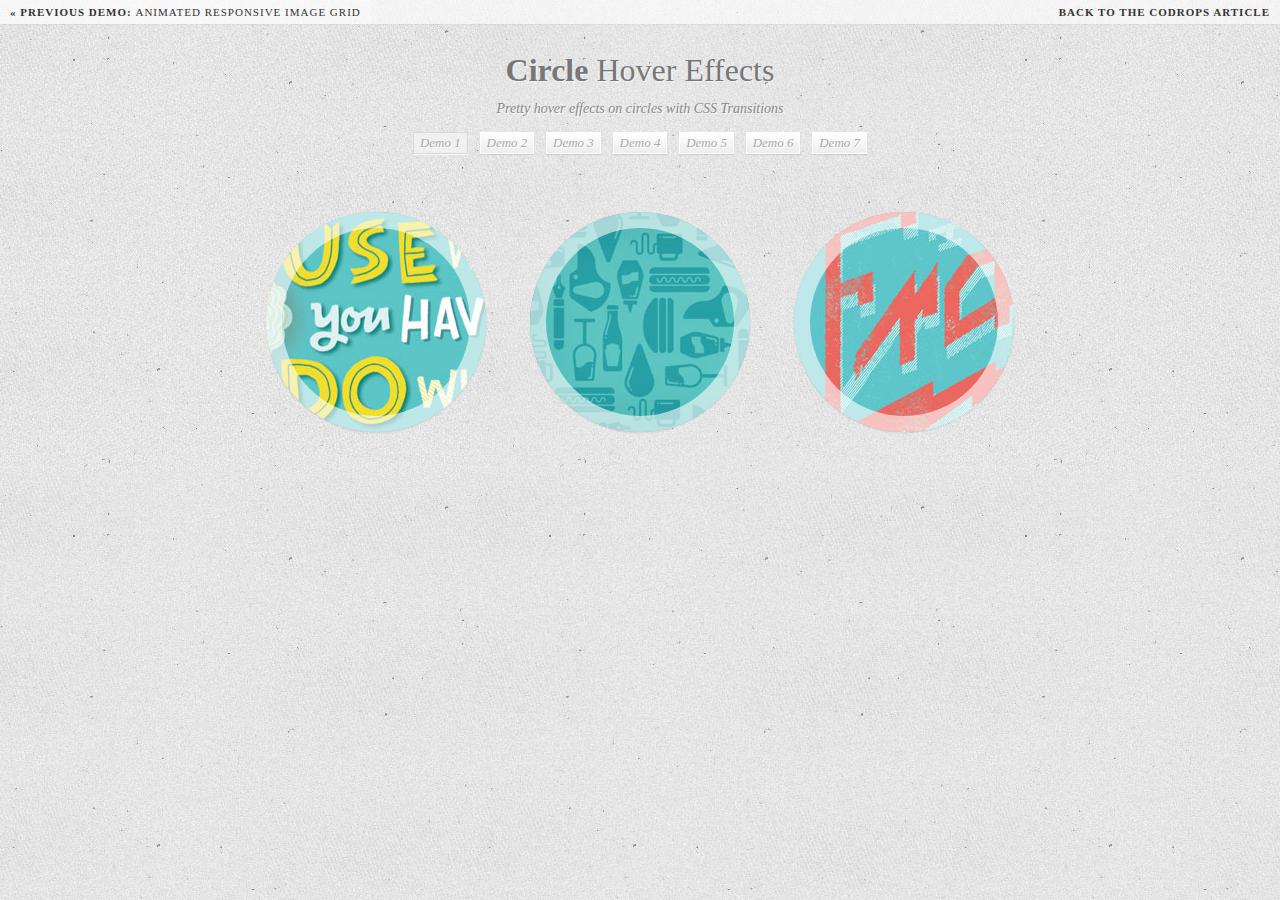
==== CircleHoverEffects/index.html @ 29bbd23d "hover effects" ====
<!DOCTYPE html>
<html lang="en">
    <head>
		<meta charset="UTF-8" />
        <meta http-equiv="X-UA-Compatible" content="IE=edge,chrome=1"> 
		<meta name="viewport" content="width=device-width, initial-scale=1.0"> 
        <title>Circle Hover Effects with CSS Transitions</title>
        <meta name="description" content="Circle Hover Effects with CSS Transitions" />
        <meta name="keywords" content="circle, border-radius, hover, css3, transition, image, thumbnail, effect, 3d" />
        <meta name="author" content="Codrops" />
        <link rel="shortcut icon" href="../favicon.ico"> 
        <link rel="stylesheet" type="text/css" href="css/demo.css" />
		<link rel="stylesheet" type="text/css" href="css/common.css" />
        <link rel="stylesheet" type="text/css" href="css/style.css" />
		<link href='http://fonts.googleapis.com/css?family=Open+Sans:300,700' rel='stylesheet' type='text/css' />
		<script type="text/javascript" src="js/modernizr.custom.79639.js"></script> 
		<!--[if lte IE 8]><style>.main{display:none;} .support-note .note-ie{display:block;}</style><![endif]-->
    </head>
    <body>
        <div class="container">
		
			<!-- Codrops top bar -->
            <div class="codrops-top">
                <a href="http://tympanus.net/Development/AnimatedResponsiveImageGrid/">
                    <strong>&laquo; Previous Demo: </strong>Animated Responsive Image Grid
                </a>
                <span class="right">
                    <a href=" http://tympanus.net/codrops/2012/08/08/circle-hover-effects-with-css-transitions/">
                        <strong>Back to the Codrops Article</strong>
                    </a>
                </span>
                <div class="clr"></div>
            </div><!--/ Codrops top bar -->
			
			<header>
			
				<h1><strong>Circle</strong> Hover Effects</h1>
				<h2>Pretty hover effects on circles with CSS Transitions</h2>
				
				<nav class="codrops-demos">
					<a class="current-demo" href="index.html">Demo 1</a>
					<a href="index2.html">Demo 2</a>
					<a href="index3.html">Demo 3</a>
					<a href="index4.html">Demo 4</a>
					<a href="index5.html">Demo 5</a>
					<a href="index6.html">Demo 6</a>
					<a href="index7.html">Demo 7</a>
				</nav>
				
				<div class="support-note"><!-- let's check browser support with modernizr -->
					<!--span class="no-cssanimations">CSS animations are not supported in your browser</span-->
					<span class="no-csstransforms">CSS transforms are not supported in your browser</span>
					<!--span class="no-csstransforms3d">CSS 3D transforms are not supported in your browser</span-->
					<span class="no-csstransitions">CSS transitions are not supported in your browser</span>
					<span class="note-ie">Sorry, only modern browsers.</span>
				</div>
				
			</header>
			
			<section class="main">
			
				<ul class="ch-grid">
					<li>
						<div class="ch-item ch-img-1">
							<div class="ch-info">
								<h3>Use what you have</h3>
								<p>by Angela Duncan <a href="http://drbl.in/eOPF">View on Dribbble</a></p>
							</div>
						</div>
					</li>
					<li>
						<div class="ch-item ch-img-2">
							<div class="ch-info">
								<h3>Common Causes of Stains</h3>
								<p>by Antonio F. Mondragon <a href="http://drbl.in/eKMi">View on Dribbble</a></p>
							</div>
						</div>
					</li>
					<li>
						<div class="ch-item ch-img-3">
							<div class="ch-info">
								<h3>Pink Lightning</h3>
								<p>by Charlie Wagers <a href="http://drbl.in/ekhp">View on Dribbble</a></p>
							</div>
						</div>
					</li>
				</ul>
				
			</section>
			
        </div>
    </body>
</html>
---- CircleHoverEffects/css/demo.css ----
@import url('normalize.css');

/* General Demo Style */
body{
	font-family: Cambria, Georgia, serif;
	background: #f9f9f9 url(../images/bg.jpg);
	font-weight: 300;
	font-size: 15px;
	color: #333;
	-webkit-font-smoothing: antialiased;
	overflow-y: scroll;
	overflow-x: hidden;
}
a{
	color: #555;
	text-decoration: none;
}
.container{
	width: 100%;
	position: relative;
}
.clr{
	clear: both;
	padding: 0;
	height: 0;
	margin: 0;
}
.main{
	width: 90%;
	margin: 0 auto;
	position: relative;
}
.container > header{
	margin: 10px;
	padding: 20px 10px 10px 10px;
	position: relative;
	display: block;
	text-shadow: 1px 1px 1px rgba(0,0,0,0.2);
    text-align: center;
}
.container > header h1{
	font-size: 32px;
	line-height: 32px;
	margin: 0;
	position: relative;
	font-weight: 300;
	color: #777;
	text-shadow: 1px 1px 1px rgba(255,255,255,0.7);
}
.container > header h2{
	font-size: 14px;
	font-weight: 300;
	font-style: italic;
	margin: 0;
	padding: 15px 0 5px 0;
	color: #888;
	text-shadow: 1px 1px 1px rgba(255,255,255,0.9);
}
/* Header Style */
.codrops-top{
	line-height: 24px;
	font-size: 11px;
	background: #fff;
	background: rgba(255, 255, 255, 0.6);
	text-transform: uppercase;
	z-index: 9999;
	position: relative;
	box-shadow: 1px 0px 2px rgba(0,0,0,0.1);
}
.codrops-top a{
	padding: 0px 10px;
	letter-spacing: 1px;
	color: #333;
	display: inline-block;
}
.codrops-top a:hover{
	background: rgba(255,255,255,0.3);
}
.codrops-top span.right{
	float: right;
}
.codrops-top span.right a{
	float: left;
	display: block;
}
/* Demo Buttons Style */
.codrops-demos{
    text-align:center;
	display: block;
	line-height: 30px;
	padding: 5px 0px;
}
.codrops-demos a{
    display: inline-block;
	font-style: italic;
	margin: 0px 4px;
	padding: 0px 6px;
	color: #aaa;
	line-height: 20px;	
	font-size: 13px;
	text-shadow: 1px 1px 1px #fff;
	border: 1px solid #fff;
	background: #ffffff; /* Old browsers */
	background: -moz-linear-gradient(top, #ffffff 0%, #f6f6f6 47%, #ededed 100%); /* FF3.6+ */
	background: -webkit-gradient(linear, left top, left bottom, color-stop(0%,#ffffff), color-stop(47%,#f6f6f6), color-stop(100%,#ededed)); /* Chrome,Safari4+ */
	background: -webkit-linear-gradient(top, #ffffff 0%,#f6f6f6 47%,#ededed 100%); /* Chrome10+,Safari5.1+ */
	background: -o-linear-gradient(top, #ffffff 0%,#f6f6f6 47%,#ededed 100%); /* Opera 11.10+ */
	background: -ms-linear-gradient(top, #ffffff 0%,#f6f6f6 47%,#ededed 100%); /* IE10+ */
	background: linear-gradient(top, #ffffff 0%,#f6f6f6 47%,#ededed 100%); /* W3C */
	filter: progid:DXImageTransform.Microsoft.gradient( startColorstr='#ffffff', endColorstr='#ededed',GradientType=0 ); /* IE6-9 */
	box-shadow: 0 1px 1px rgba(0, 0, 0, 0.1);
}
.codrops-demos a:hover{
	color: #333;
	background: #fff;
}
.codrops-demos a:active{
	background: #fff;
}
.codrops-demos a.current-demo,
.codrops-demos a.current-demo:hover{
	background: #f0f0f0;
	border-color: #d9d9d9;
	color: #aaa;
	box-shadow: 0 1px 1px rgba(255,255,255,0.7);
	filter: progid:DXImageTransform.Microsoft.gradient( startColorstr='#f6f6f6', endColorstr='#f6f6f6',GradientType=0 ); /* IE6-9 */
}

.support-note span{
	color: #ac375d;
	font-size: 16px;
	display: none;
	font-weight: bold;
	text-align: center;
	padding: 5px 0;
}
.no-cssanimations .support-note span.no-cssanimations,
.no-csstransforms .support-note span.no-csstransforms,
.no-csstransforms3d .support-note span.no-csstransforms3d,
.no-csstransitions .support-note span.no-csstransitions{
	display: block;
}
---- CircleHoverEffects/css/common.css ----
.ch-grid {
	margin: 20px 0 0 0;
	padding: 0;
	list-style: none;
	display: block;
	text-align: center;
	width: 100%;
}

.ch-grid:after,
.ch-item:before {
	content: '';
    display: table;
}

.ch-grid:after {
	clear: both;
}

.ch-grid li {
	width: 220px;
	height: 220px;
	display: inline-block;
	margin: 20px;
}
---- CircleHoverEffects/css/style.css ----
.ch-item {
	width: 100%;
	height: 100%;
	border-radius: 50%;
	position: relative;
	cursor: default;
	box-shadow: 
		inset 0 0 0 16px rgba(255,255,255,0.6),
		0 1px 2px rgba(0,0,0,0.1);
		
	-webkit-transition: all 0.4s ease-in-out;
	-moz-transition: all 0.4s ease-in-out;
	-o-transition: all 0.4s ease-in-out;
	-ms-transition: all 0.4s ease-in-out;
	transition: all 0.4s ease-in-out;
}

.ch-img-1 { 
	background-image: url(../images/1.jpg);
}

.ch-img-2 { 
	background-image: url(../images/2.jpg);
}

.ch-img-3 { 
	background-image: url(../images/3.jpg);
}

.ch-info {
	position: absolute;
	background: rgba(63,147,147, 0.8);
	width: inherit;
	height: inherit;
	border-radius: 50%;
	opacity: 0;
	
	-webkit-transition: all 0.4s ease-in-out;
	-moz-transition: all 0.4s ease-in-out;
	-o-transition: all 0.4s ease-in-out;
	-ms-transition: all 0.4s ease-in-out;
	transition: all 0.4s ease-in-out;
	
	-webkit-transform: scale(0);
	-moz-transform: scale(0);
	-o-transform: scale(0);
	-ms-transform: scale(0);
	transform: scale(0);
	
	-webkit-backface-visibility: hidden;

}

.ch-info h3 {
	color: #fff;
	text-transform: uppercase;
	letter-spacing: 2px;
	font-size: 22px;
	margin: 0 30px;
	padding: 45px 0 0 0;
	height: 140px;
	font-family: 'Open Sans', Arial, sans-serif;
	text-shadow: 
		0 0 1px #fff, 
		0 1px 2px rgba(0,0,0,0.3);
}

.ch-info p {
	color: #fff;
	padding: 10px 5px;
	font-style: italic;
	margin: 0 30px;
	font-size: 12px;
	border-top: 1px solid rgba(255,255,255,0.5);
	opacity: 0;
	-webkit-transition: all 1s ease-in-out 0.4s;
	-moz-transition: all 1s ease-in-out 0.4s;
	-o-transition: all 1s ease-in-out 0.4s;
	-ms-transition: all 1s ease-in-out 0.4s;
	transition: all 1s ease-in-out 0.4s;
}

.ch-info p a {
	display: block;
	color: #fff;
	color: rgba(255,255,255,0.7);
	font-style: normal;
	font-weight: 700;
	text-transform: uppercase;
	font-size: 9px;
	letter-spacing: 1px;
	padding-top: 4px;
	font-family: 'Open Sans', Arial, sans-serif;
}

.ch-info p a:hover {
	color: #fff222;
	color: rgba(255,242,34, 0.8);
}

.ch-item:hover {
	box-shadow: 
		inset 0 0 0 1px rgba(255,255,255,0.1),
		0 1px 2px rgba(0,0,0,0.1);
}
.ch-item:hover .ch-info {
	-webkit-transform: scale(1);
	-moz-transform: scale(1);
	-o-transform: scale(1);
	-ms-transform: scale(1);
	transform: scale(1);
	opacity: 1;
}

.ch-item:hover .ch-info p {
	opacity: 1;
}
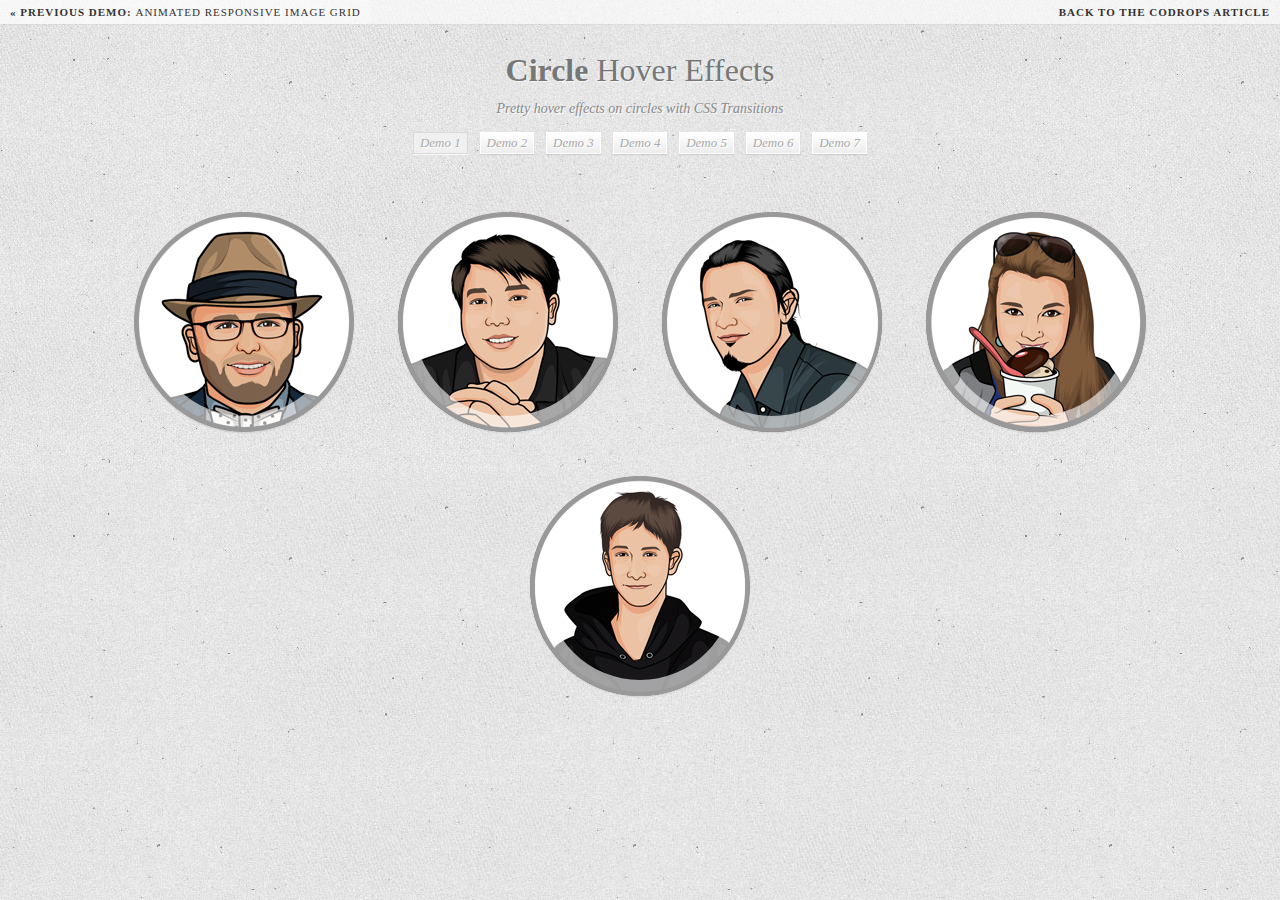
==== commit 5ca3bec1: "rollovers" ====
--- a/CircleHoverEffects/index.html
+++ b/CircleHoverEffects/index.html
@@ -63,27 +63,44 @@
 					<li>
 						<div class="ch-item ch-img-1">
 							<div class="ch-info">
-								<h3>Use what you have</h3>
-								<p>by Angela Duncan <a href="http://drbl.in/eOPF">View on Dribbble</a></p>
+								<h3>Beau Button</h3>
+								<p>Founder. Developer. Loud, obnoxious and well informed, a.k.a. dangerous.</p>
 							</div>
 						</div>
 					</li>
 					<li>
 						<div class="ch-item ch-img-2">
 							<div class="ch-info">
-								<h3>Common Causes of Stains</h3>
-								<p>by Antonio F. Mondragon <a href="http://drbl.in/eKMi">View on Dribbble</a></p>
+								<h3>Kimson Wong</h3>
+								<p>Developer.</p>
 							</div>
 						</div>
 					</li>
 					<li>
 						<div class="ch-item ch-img-3">
 							<div class="ch-info">
-								<h3>Pink Lightning</h3>
-								<p>by Charlie Wagers <a href="http://drbl.in/ekhp">View on Dribbble</a></p>
+								<h3>Carlos Porras</h3>
+								<p>Developer.</p>
 							</div>
 						</div>
 					</li>
+					<li>
+						<div class="ch-item ch-img-4">
+							<div class="ch-info">
+								<h3>Alice Nelson</h3>
+								<p>UX/UI Designer.</p>
+							</div>
+						</div>
+					</li>
+					<li>
+						<div class="ch-item ch-img-5">
+							<div class="ch-info">
+								<h3>Paul Hanson</h3>
+								<p>Developer.</p>
+							</div>
+						</div>
+					</li>
+					
 				</ul>
 				
 			</section>
--- a/CircleHoverEffects/css/style.css
+++ b/CircleHoverEffects/css/style.css
@@ -16,20 +16,28 @@
 }
 
 .ch-img-1 { 
-	background-image: url(../images/1.jpg);
+	background-image: url(../images/beau1.png);
 }
 
 .ch-img-2 { 
-	background-image: url(../images/2.jpg);
+	background-image: url(../images/kimson1.png);
 }
 
 .ch-img-3 { 
-	background-image: url(../images/3.jpg);
+	background-image: url(../images/carlos1.png);
+}
+
+.ch-img-4 { 
+	background-image: url(../images/alice1.png);
+}
+
+.ch-img-5 { 
+	background-image: url(../images/paul1.png);
 }
 
 .ch-info {
 	position: absolute;
-	background: rgba(63,147,147, 0.8);
+	background: rgba(27,104,146, 0.8);
 	width: inherit;
 	height: inherit;
 	border-radius: 50%;
